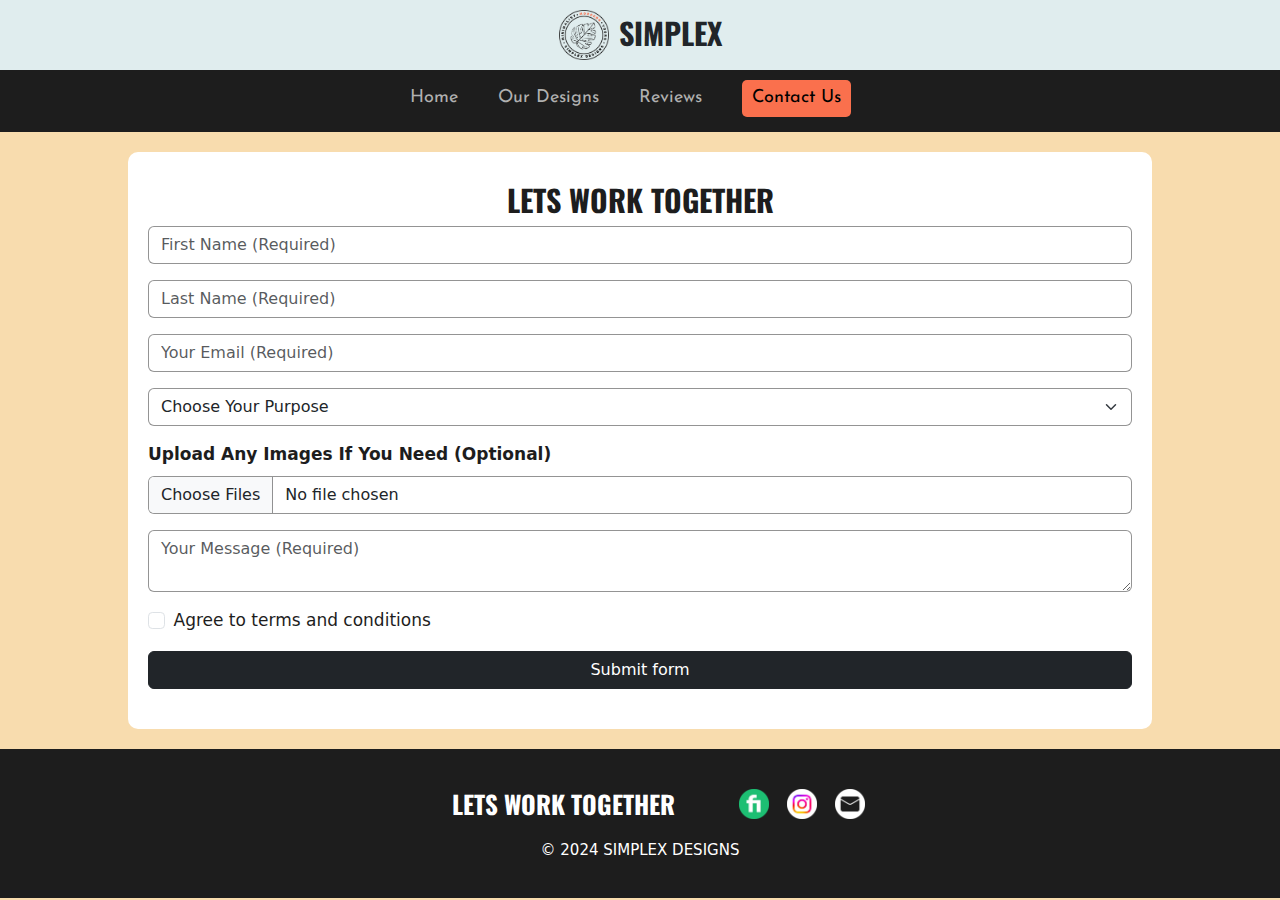
==== contact-us.html @ 670e30ce "framework" ====
<!DOCTYPE html>
<html lang="en">
<head>
    <meta charset="UTF-8">
    <meta name="viewport" content="width=device-width, initial-scale=1.0">
    <title>Simplex Designs | Store</title>
    <link rel="stylesheet" href="style.css">
    <link rel="stylesheet" href="designs-style.css">
    <link rel="shortcut icon" href="images/favicon.ico" type="image/x-icon">
    <link href="https://cdn.jsdelivr.net/npm/bootstrap@5.3.3/dist/css/bootstrap.min.css" rel="stylesheet" integrity="sha384-QWTKZyjpPEjISv5WaRU9OFeRpok6YctnYmDr5pNlyT2bRjXh0JMhjY6hW+ALEwIH" crossorigin="anonymous">
    <link rel="preconnect" href="https://fonts.googleapis.com">
    <link rel="preconnect" href="https://fonts.gstatic.com" crossorigin>
    <link href="https://fonts.googleapis.com/css2?family=Albert+Sans:ital,wght@0,100..900;1,100..900&family=Anton+SC&family=Josefin+Sans:ital,wght@0,100..700;1,100..700&family=Oswald:wght@200..700&display=swap" rel="stylesheet">
</head>
<body>

    <!-- Loading Screen with Image -->
    <div id="loading-screen">
        <img src="images/logo.png" alt="Loading..." class="loading-image">
    </div>
    
    <header>
        <div class="top-banner">
            <div style="display: flex;">
                <img src="images/logo.png" alt="logo" id="logo">
                <div class="logo">SIMPLEX</div>
            </div>
        </div>
        <nav class="top-banner nav">
            <a href="index.html">Home</a>
            <a href="our-designs.html">Our Designs</a>
            <a href="reviews.html">Reviews</a>
            <a href="#logo" class="active">Contact Us</a>
        </nav>
    </header>

    <!-- Contact Section -->
    <section id="contact-us" class="section-contact">
        <center>
            <div class="form">
                <h2>LETS WORK TOGETHER</h2>

                <form class="row g-3 needs-validation"  action="/submitted.html" novalidate>
                    <div class="md-3">
                        <input type="text" class="form-control" style="border: 1px solid rgba(41, 41, 41, 0.5);" id="validationCustom01" placeholder="First Name (Required)" required>
                        <div class="invalid-feedback">
                            Please Enter Your First Name.
                        </div>
                    </div>

                    <div class="md-3">
                        <input type="text" class="form-control" style="border: 1px solid rgba(41, 41, 41, 0.5);" id="validationCustom01" placeholder="Last Name (Required)" required>
                        <div class="invalid-feedback">
                            Please Enter Your Last Name.
                        </div>
                    </div>
                    
                    <div class="md-3">
                        <input type="email" class="form-control" style="border: 1px solid rgba(41, 41, 41, 0.5);" id="validationCustom03" placeholder="Your Email (Required)" required>
                        <div class="invalid-feedback">
                            Please provide a valid email.
                        </div>
                    </div>

                    <div class="md-3">
                        <select class="form-select" style="border: 1px solid rgba(41, 41, 41, 0.5);" id="validationCustom04" required>
                            <option selected disabled value="">Choose Your Purpose</option>
                            <option value="1">Need A Design</option>
                            <option value="2">Job Query</option>
                            <option value="3">Other</option>
                        </select>
                        <div class="invalid-feedback">
                            Please select a valid purpose.
                        </div>
                    </div>

                    <div class="md-3">   
                        <label for="formFileMultiple" class="form-label">Upload Any Images If You Need (Optional)</label>
                        <input class="form-control" style="border: 1px solid rgba(41, 41, 41, 0.5);" type="file" id="formFileMultiple" multiple>
                    </div>
                    <div class="md-3">
                        <textarea name="message" class="form-control" style="border: 1px solid rgba(41, 41, 41, 0.5);" id="validationCustom05" placeholder="Your Message (Required)" required></textarea>
                        <div class="invalid-feedback">
                            Please provide a valid message.
                        </div>
                    </div>
                    <div class="md-3" style="font-weight: 400;">
                        <div class="form-check">
                            <input class="form-check-input" type="checkbox" value="" id="invalidCheck" required>
                            <label class="form-check-label" for="invalidCheck">
                                Agree to terms and conditions
                            </label>
                            <div class="invalid-feedback">
                                You must agree before submitting.
                            </div>
                        </div>
                    </div>
                    <div class="md-3">
                        <button class="btn btn-dark" type="submit">Submit form</button>
                    </div>
                </form>
            </div>
        </center>
    </section>

    
    <!-- Footer Section -->
    <footer>
        <div class="cta">
            <h1>LETS WORK TOGETHER</h1>
            <div class="footer-images">
                <a href="https://www.fiverr.com/s/bdYqAYY" target="_blank"><img src="images/fiverr.png" alt="" class="footer-icons"></a>
                <a href="https://www.instagram.com/simplexdesigns.shop/profilecard/?igsh=cDAzc3FzdXZ0c2Vl" target="_blank"><img src="images/instagram.png" alt="" class="footer-icons"></a>
                <a href="contact-us.html" target="_blank"><img src="images/email.png" alt="Email" class="footer-icons"></a>
            </div>
        </div>
        <div class="footer-text">
            <p>&copy; 2024 SIMPLEX DESIGNS</p>
        </div>
    </footer>

    <script>
        (() => {
            'use strict'

            // Fetch all the forms we want to apply custom Bootstrap validation styles to
            const forms = document.querySelectorAll('.needs-validation')

            // Loop over them and prevent submission
            Array.from(forms).forEach(form => {
                form.addEventListener('submit', event => {
                if (!form.checkValidity()) {
                    event.preventDefault()
                    event.stopPropagation()
                }

                form.classList.add('was-validated')
                }, false)
            })
        })()
    </script>
    <script>
        // Check if the user is on a mobile device
        if (/Mobi|Android|iPhone|iPod/i.test(navigator.userAgent)) {
            // Redirect to the mobile version of your site
            window.location.href = "index.html"; // Replace with your mobile URL
        }

    </script>
    <script src="script.js"></script>
    <script src="https://cdn.jsdelivr.net/npm/bootstrap@5.3.3/dist/js/bootstrap.bundle.min.js" integrity="sha384-YvpcrYf0tY3lHB60NNkmXc5s9fDVZLESaAA55NDzOxhy9GkcIdslK1eN7N6jIeHz" crossorigin="anonymous"></script>
</body>
</html>
---- style.css ----
/* General Styles */
* {
    box-sizing: border-box;
    margin: 0;
    padding: 0;
}

body {
    font-family: "Josefin Sans", sans-serif;
    font-optical-sizing: auto;
    font-weight: 400;
    font-style: normal;
    color: #1d1d1d;
    background-color: #ffffff;
    
}

/* Full-screen loading screen */
#loading-screen {
    position: fixed;
    top: 0;
    left: 0;
    width: 100vw;
    height: 100vh;
    background-color: rgba(255, 255, 255, 0.9);
    display: flex;
    justify-content: center;
    align-items: center;
    z-index: 1000;
}

/* Image with "beeping" animation */
.loading-image {
    width: 100px;
    animation: beep 1s ease-in-out infinite;
}

/* Animation for "beeping" effect */
@keyframes beep {
    0%, 100% { opacity: 1; }
    50% { opacity: 0; }
}

header, footer, section {
    padding: 0px;
    text-align: center;
}

/* Header and Navigation */
.top-banner {
    background-color: #e0edee;
    display: flex;
    align-items:normal;
    justify-content: center;
    padding: 10px 20px;
    font-family: "Oswald", sans-serif;
    font-weight: 500;
    font-style: normal;
}
#logo{
    width: 50px;
    height: auto;
}
.logo {
    margin-left: 10px;
    font-weight: 700;
    font-size: 30px;
    font-weight: bold;
}

.nav{
    background-color: #1d1d1d;
    font-family: "Josefin Sans", sans-serif;
    font-optical-sizing: auto;
    font-weight: 400;
    font-style: normal;
}

nav a {
    color: #b0b0b0;
    margin: 5px 20px;
    text-decoration: none;
    font-size: 18px;
}

nav a:hover {
    color: #f8dcae;
}

nav a.active {
    background-color: #fa704d;
    color: #000000;
    margin-top: 0;
    padding: 5px 10px;
    border-radius: 5px;
}

.hero {
    position: relative;
    background-color: #f8dcae; /* Fallback color in case image doesn't load */
    overflow: hidden;
    font-family: "Albert Sans", sans-serif;
    padding: 5%;
    font-optical-sizing: auto;
    font-weight: 400;
    font-style: normal;
    z-index: 0;
}

.hero::before {
    content: '';
    position: absolute;
    top: 0;
    left: 0;
    width: 100%;
    height: 100%;
    background-image: url(images/hero-bg.jpg);
    background-size: cover;
    background-position: center;
    filter: brightness(50%); /* Reduces brightness to 50% */
    z-index: -1; /* Ensures it stays behind the content */
}

.hero-div {
    position: relative;
    z-index: 1; /* Places content above the overlay */
    display: flex;
    align-items: center;
    gap: 20%;
    justify-content: center;
}

.hero h1 {
    font-size: 45px;
    font-weight: 800;
    color: #ffffff;
}

.hero #hero-logo {
    width: 260px;
    height: auto;
}

/* Services Section */
.services {
    background-color: #ffffff;
    padding: 30px 0;
}
.services h2{
    font-family: "Oswald", sans-serif;
    font-style: normal;
    font-size: 30px;
    font-weight: 900;
    color: #1d1d1d;
}
.services h3 {
    font-size: 17px;
    font-weight: 600;
    color: #1d1d1d;
    margin: 20px 20px;
}

.service-icons {
    display: flex;
    justify-content: center;
    gap: 20px;
    margin-top: 20px;
    flex-wrap: wrap;
}

.service-item {
    width: 200px;
    height: auto;
    align-items: center;
    justify-content: center;
    gap: 10px;
    font-size: 14px;
    color: #1d1d1d;
    text-align: center;
    padding: 10px;
}

.service-item .services-icons{
    width: 100px;
    height: auto;
}

/* Gallery Section */
.gallery {
    background-color: #1d1d1d;
    color: #dbc4e3;
    padding: 40px 0;
    align-items: center;
}

.gallery h2 {
    font-family: "Oswald", sans-serif;
    font-style: normal;
    font-size: 30px;
    font-weight: 900;
    color: #dbc4e3;
}
.gallery h3, .testimonials h3{
    margin-top: 20px;
}
.gallery h3 a, .testimonials h3 a{
    text-decoration: none; 
    font-size: 20px;
    font-weight: 400;
    color: #dbc4e3;
    filter: brightness(98%);
    margin-top: 20px;
}
.gallery h3 a:hover, .testimonials h3 a:hover{
    text-decoration: underline;
    filter: brightness(100%);
    color: #ffffff;
}

.testimonials h3 a{
    color: #1d1d1d;
}

.docker{
    display: flex; 
    gap: 20px; 
    width: 80%; 
}

.gallery-item{
    background-color: #ffffff;
    width: 50%;
    height: auto;
    display: flex;
    gap: 20px;
    justify-content: left;
    margin-top: 20px;

}
.gallery-item img{
    width: 100px;
    height: auto;
}
.gallery-item .gallery-text{
    margin-top: 10px;
    color: #1d1d1d;
    text-align: left;
}
.gallery-text h4{
    font-size: 25px;
    font-family: "Oswald", sans-serif;
    font-style: normal;
    font-weight: 900;
}
.gallery-text h6{
    font-size: 20px;
    font-weight: 400;
}

.gallery-item, .review-item {
    border-radius: 20px;
    box-sizing: border-box;
    padding: 20px;
}

.gallery-item img, .review-item img {
    max-width: 150px;
    border-radius: 20px;
}

/* Testimonials Section */
.testimonials {
    background-color: #f8dcae;
    padding: 40px 0;
}

.testimonials h2 {
    font-family: "Oswald", sans-serif;
    font-style: normal;
    font-size: 30px;
    font-weight: 900;
    color: #1d1d1d;
    margin-bottom: 20px;
}

.client-carousel .review-item {
    background-color: #ffffff;
    border-radius: 10px;
    padding: 20px;
    margin: 0 10px;
    color: #1d1d1d;
    box-shadow: 0px 0px 10px rgba(0, 0, 0, 0.1);
}

/* Footer Section */
footer {
    background-color: #1d1d1d;
    color: #ffffff;
    padding: 20px 0;
}

.cta {
    display: flex;
    align-items: center;
    justify-content: center;
    gap: 5%;
    margin: 20px auto;
}

.cta h1{
    font-size: 25px;
    font-family: "Oswald", sans-serif;
    font-style: normal;
    font-weight: 700;
    margin: 0;
}

.footer-images{
    display: flex;
    gap: 20%;
}

.footer-images .footer-icons{
    width: 30px;
    height: auto;
}

.footer-text {
    font-size: 15px;
}

/* Carousel Animation */
.carousel-inner {
    display: flex;
    transition: transform 0.5s ease-in-out;
}

/* Lightbox Styling */
#lightbox {
    position: fixed;
    top: 0;
    left: 0;
    width: 100%;
    height: 100%;
    background: rgba(0, 0, 0, 0.8);
    display: flex;
    align-items: center;
    justify-content: center;
    visibility: hidden;
    opacity: 0;
    transition: opacity 0.3s ease;
}

#lightbox.active {
    visibility: visible;
    opacity: 1;
}

#lightbox img {
    max-width: 90%;
    max-height: 80%;
    border-radius: 10px;
    animation: zoomIn 0.3s ease;
}

/* Zoom In Animation */
@keyframes zoomIn {
    from {
        transform: scale(0.8);
    }
    to {
        transform: scale(1);
    }
}

/* Responsive Design Adjustments */
@media (max-width: 768px) {
    .top-banner {
        flex-direction: column;
        text-align: center;
    }

    nav a {
        display: block;
        margin: 5px 0;
    }

    .service-icons {
        flex-direction: row;
        overflow-x: auto;
        gap: 10px;
    }

    .carousel-btn {
        font-size: 20px;
    }
}


/* Loading Screen Animation */
@keyframes fadeOut {
    0% { opacity: 1; }
    100% { opacity: 0; display: none; }
}

/* "Beep" Animation for Loading Image */
@keyframes beep {
    0%, 100% { opacity: 1; }
    50% { opacity: 0; }
}

/* Fade and Slide-in Animation for Sections */
@keyframes slideUpFadeIn {
    from {
        opacity: 0;
        transform: translateY(20px);
    }
    to {
        opacity: 1;
        transform: translateY(0);
    }
}

/* Zoom In Effect for Logos and Hero Elements */
@keyframes zoomIn {
    from { transform: scale(0.8); }
    to { transform: scale(1); }
}

/* Apply Animations */
#loading-screen {
    animation: fadeOut 0.5s ease forwards;
}

.loading-image {
    animation: beep 1s ease-in-out infinite;
}

.top-banner, .hero, .services, .gallery, .testimonials, footer {
    animation: slideUpFadeIn 1s ease forwards;
}

#logo, #hero-logo {
    animation: zoomIn 0.8s ease forwards;
}

.gallery-item, .review-item, .service-item {
    transition: transform 0.3s ease;
}

.gallery-item:hover, .review-item:hover, .service-item:hover {
    transform: scale(1.05);
}

/* Lightbox Zoom Animation */
#lightbox img {
    animation: zoomIn 0.3s ease;
}
---- designs-style.css ----
body{
    background-color: #f8dcae!important;
}
.section-designs h2, .section-contact h2{
    margin-top: 10px;
    font-family: "Oswald", sans-serif;
    font-style: normal;
    font-size: 30px;
    font-weight: 900;
    color: #1d1d1d;
}
.section-contact h3{
    font-size: 17px;
    font-weight: 600;
    color: #1d1d1d;
    margin: 20px 20px;
}

.product, .review{
    background-color: #ffffff;
    width: 90%;
    height: auto;
    display: flex;
    gap: 20px;
    justify-content: left;
    margin: 20px;
}

.product img{
    width: 200px;
    height: auto;
    box-shadow: 5px 5px 15px rgba(29, 29, 29, 0.05);
}
.product .gallery-text{
    margin-top: 10px;
    color: #1d1d1d;
    text-align: left;
}
.product-text h4, .review-text h4{
    font-size: 25px;
    font-family: "Oswald", sans-serif;
    font-style: normal;
    font-weight: 900;
    text-align: left;
}
.product-text h6,  .review-text h4{
    font-size: 20px;
    font-weight: 400;
    text-align: left;
}

.product, .review, .form{
    border-radius: 10px;
    box-sizing: border-box;
    padding: 20px;
}

.product img {
    max-width: 200px;
    border-radius: 10px;
}

.form{
    margin: 20px;
    width: 80%;
    padding: 20px;
    background-color: #ffffff;
}

form{
    margin-top: 30px;
    text-align: left;
    font-size: 17px;
    font-weight: 600;
    color: #1d1d1d;
    margin: 20px 20px;
}

form .btn-dark{
    width: 100%;
}

/* Animations */

/* Fade-in for sections */
@keyframes fadeIn {
    from {
        opacity: 0;
        transform: translateY(20px);
    }
    to {
        opacity: 1;
        transform: translateY(0);
    }
}

/* Scale effect for images */
@keyframes scaleIn {
    from {
        transform: scale(0.9);
    }
    to {
        transform: scale(1);
    }
}

/* Lightbox fade-in effect */
@keyframes lightboxFadeIn {
    from {
        opacity: 0;
    }
    to {
        opacity: 1;
    }
}

/* Applying Animations */
.section-designs h2, .section-contact h2, .section-contact h3 {
    animation: fadeIn 0.8s ease forwards;
}

.product, .review, .form {
    animation: fadeIn 1s ease forwards;
}

.product img, .review img {
    animation: scaleIn 0.8s ease forwards;
}

#lightbox.active {
    animation: lightboxFadeIn 0.3s ease forwards;
}
/* Animations */

/* Fade-in for sections */
@keyframes fadeIn {
    from {
        opacity: 0;
        transform: translateY(20px);
    }
    to {
        opacity: 1;
        transform: translateY(0);
    }
}

/* Scale effect for images */
@keyframes scaleIn {
    from {
        transform: scale(0.9);
    }
    to {
        transform: scale(1);
    }
}

/* Lightbox fade-in effect */
@keyframes lightboxFadeIn {
    from {
        opacity: 0;
    }
    to {
        opacity: 1;
    }
}

/* Hover Expansion Effect */
.product:hover, .review:hover {
    transform: scale(1.05);
    transition: transform 0.3s ease;
}

/* Applying Animations */
.section-designs h2, .section-contact h2, .section-contact h3 {
    animation: fadeIn 0.8s ease forwards;
}

.product, .review, .form {
    animation: fadeIn 1s ease forwards;
}

.product img, .review img {
    animation: scaleIn 0.8s ease forwards;
}

#lightbox.active {
    animation: lightboxFadeIn 0.3s ease forwards;
}
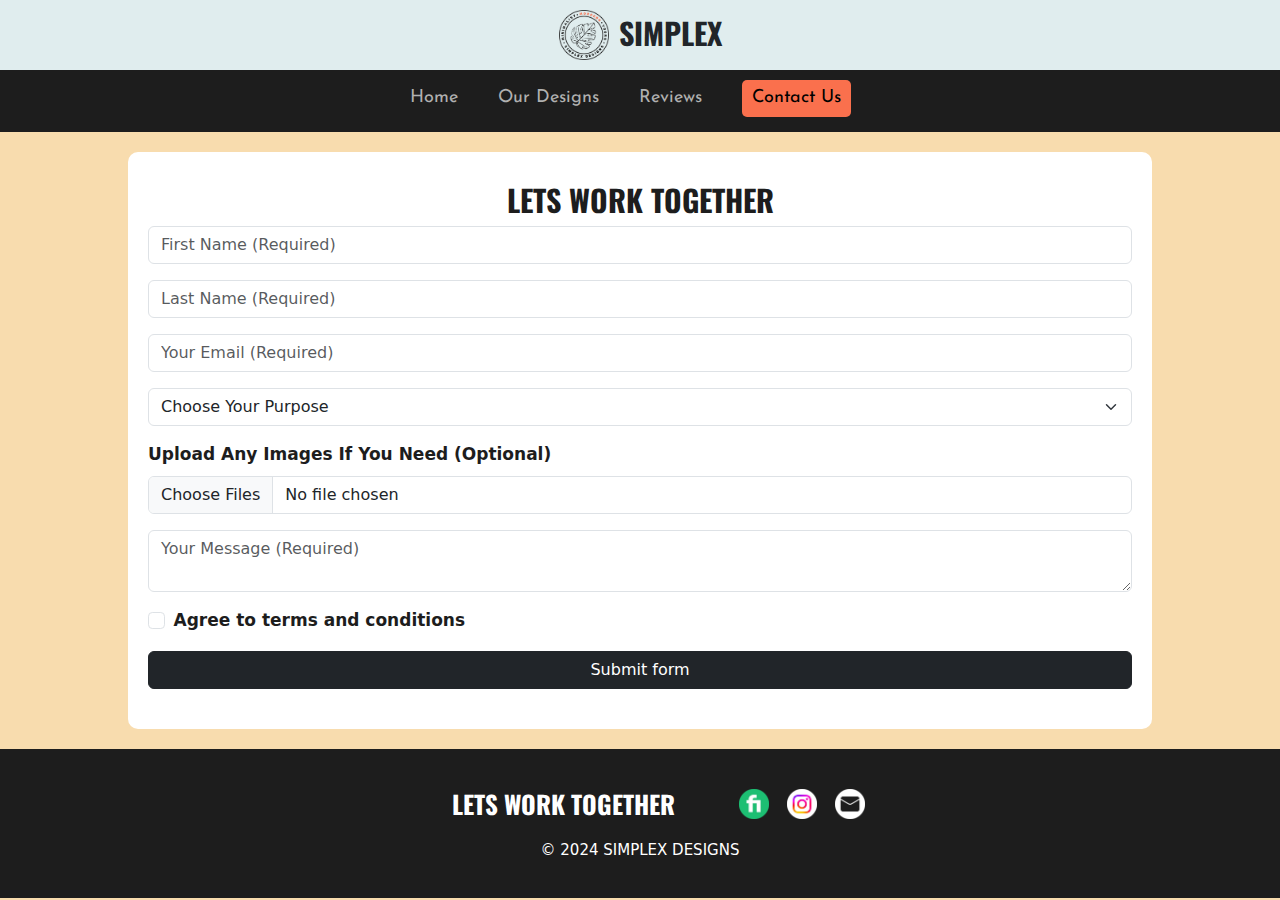
==== commit e9b37245: "form fetching" ====
--- a/contact-us.html
+++ b/contact-us.html
@@ -40,65 +40,48 @@
             <div class="form">
                 <h2>LETS WORK TOGETHER</h2>
 
-                <form class="row g-3 needs-validation"  action="/submitted.html" novalidate>
+                <form class="row g-3 needs-validation" novalidate>
                     <div class="md-3">
-                        <input type="text" class="form-control" style="border: 1px solid rgba(41, 41, 41, 0.5);" id="validationCustom01" placeholder="First Name (Required)" required>
-                        <div class="invalid-feedback">
-                            Please Enter Your First Name.
-                        </div>
+                        <input type="text" class="form-control" id="firstName" placeholder="First Name (Required)" required>
+                        <div class="invalid-feedback">Please Enter Your First Name.</div>
                     </div>
-
                     <div class="md-3">
-                        <input type="text" class="form-control" style="border: 1px solid rgba(41, 41, 41, 0.5);" id="validationCustom01" placeholder="Last Name (Required)" required>
-                        <div class="invalid-feedback">
-                            Please Enter Your Last Name.
-                        </div>
+                        <input type="text" class="form-control" id="lastName" placeholder="Last Name (Required)" required>
+                        <div class="invalid-feedback">Please Enter Your Last Name.</div>
                     </div>
-                    
                     <div class="md-3">
-                        <input type="email" class="form-control" style="border: 1px solid rgba(41, 41, 41, 0.5);" id="validationCustom03" placeholder="Your Email (Required)" required>
-                        <div class="invalid-feedback">
-                            Please provide a valid email.
-                        </div>
+                        <input type="email" class="form-control" id="email" placeholder="Your Email (Required)" required>
+                        <div class="invalid-feedback">Please provide a valid email.</div>
                     </div>
-
                     <div class="md-3">
-                        <select class="form-select" style="border: 1px solid rgba(41, 41, 41, 0.5);" id="validationCustom04" required>
+                        <select class="form-select" id="purpose" required>
                             <option selected disabled value="">Choose Your Purpose</option>
                             <option value="1">Need A Design</option>
                             <option value="2">Job Query</option>
                             <option value="3">Other</option>
                         </select>
-                        <div class="invalid-feedback">
-                            Please select a valid purpose.
-                        </div>
-                    </div>
-
-                    <div class="md-3">   
-                        <label for="formFileMultiple" class="form-label">Upload Any Images If You Need (Optional)</label>
-                        <input class="form-control" style="border: 1px solid rgba(41, 41, 41, 0.5);" type="file" id="formFileMultiple" multiple>
+                        <div class="invalid-feedback">Please select a valid purpose.</div>
                     </div>
                     <div class="md-3">
-                        <textarea name="message" class="form-control" style="border: 1px solid rgba(41, 41, 41, 0.5);" id="validationCustom05" placeholder="Your Message (Required)" required></textarea>
-                        <div class="invalid-feedback">
-                            Please provide a valid message.
-                        </div>
+                        <label for="fileUpload" class="form-label">Upload Any Images If You Need (Optional)</label>
+                        <input class="form-control" type="file" id="fileUpload" multiple>
                     </div>
-                    <div class="md-3" style="font-weight: 400;">
+                    <div class="md-3">
+                        <textarea name="message" class="form-control" id="message" placeholder="Your Message (Required)" required></textarea>
+                        <div class="invalid-feedback">Please provide a valid message.</div>
+                    </div>
+                    <div class="md-3">
                         <div class="form-check">
-                            <input class="form-check-input" type="checkbox" value="" id="invalidCheck" required>
-                            <label class="form-check-label" for="invalidCheck">
-                                Agree to terms and conditions
-                            </label>
-                            <div class="invalid-feedback">
-                                You must agree before submitting.
-                            </div>
+                            <input class="form-check-input" type="checkbox" id="terms" required>
+                            <label class="form-check-label" for="terms">Agree to terms and conditions</label>
+                            <div class="invalid-feedback">You must agree before submitting.</div>
                         </div>
                     </div>
                     <div class="md-3">
                         <button class="btn btn-dark" type="submit">Submit form</button>
                     </div>
                 </form>
+                
             </div>
         </center>
     </section>
@@ -139,11 +122,59 @@
             })
         })()
     </script>
+
+    <!--Form Submission-->
+    <script>
+        document.querySelector('form').addEventListener('submit', async function(event) {
+            event.preventDefault(); // Prevent the default form submission
+            
+            const formData = new FormData(this);
+            const data = {
+                firstName: formData.get('firstName'),
+                lastName: formData.get('lastName'),
+                email: formData.get('email'),
+                purpose: formData.get('purpose'),
+                message: formData.get('message'),
+                fileUrls: [] // Placeholder for uploaded file URLs
+            };
+    
+            // Handle file uploads
+            const files = formData.getAll('files'); // Assume input is named 'files'
+            for (const file of files) {
+                // Upload each file to Google Drive and get the file URL
+                const fileUrl = await uploadFile(file);
+                data.fileUrls.push(fileUrl);
+            }
+    
+            try {
+                const response = await fetch("https://script.google.com/macros/s/AKfycbxLBiE3RBeGTJGldjdj_P9Ub4uVx3Lt8LV8R8NLyV3-gSq7WiTBDTWuyPuv6EvSXKEsIA/exec", {
+                    method: "POST",
+                    headers: { "Content-Type": "application/json" },
+                    body: JSON.stringify(data)
+                });
+    
+                const result = await response.json();
+                alert(result.result);
+            } catch (error) {
+                console.error("Error:", error);
+                alert("There was an error submitting the form.");
+            }
+        });
+    
+        async function uploadFile(file) {
+            // Function to upload file to Google Drive
+            // Replace this with your file upload logic
+            // Return the file URL
+            return 'http://example.com/' + file.name; // Dummy URL for demonstration
+        }
+    </script>
+    
+    
     <script>
         // Check if the user is on a mobile device
         if (/Mobi|Android|iPhone|iPod/i.test(navigator.userAgent)) {
             // Redirect to the mobile version of your site
-            window.location.href = "index.html"; // Replace with your mobile URL
+            window.location.href = "https://susmitacharya.github.io/simplexdesigns-m/contact-us.html"; // Replace with your mobile URL
         }
 
     </script>
--- a/style.css
+++ b/style.css
@@ -143,9 +143,34 @@
 
 /* Services Section */
 .services {
+    background-color: #fff;
+    padding: 20px 0 30px 0;
+}
+
+.about{
+    width: 85%;
     background-color: #ffffff;
-    padding: 30px 0;
-}
+    height: auto;
+    gap: 20px;
+    margin: 0 0 40px 0;
+    border-radius: 10px;
+    box-sizing: border-box;
+    padding: 20px;
+    color: #ffffff;
+    box-shadow: 5px 5px 15px rgba(29, 29, 29, 0.15);
+}
+
+.about h2{
+    margin: 20px 20px;
+    text-align: left;
+}
+
+.about h3 {
+    font-size: 17px;
+    font-weight: 600;
+    margin: 20px 20px;
+}
+
 .services h2{
     font-family: "Oswald", sans-serif;
     font-style: normal;
@@ -444,12 +469,19 @@
     animation: zoomIn 0.8s ease forwards;
 }
 
-.gallery-item, .review-item, .service-item {
+.gallery-item, .review-item, .service-item, .about {
     transition: transform 0.3s ease;
 }
 
 .gallery-item:hover, .review-item:hover, .service-item:hover {
     transform: scale(1.05);
+}
+
+.about:hover{
+    h2{
+        color: #b0b0b0;
+    }
+    transform: scale(1.01);
 }
 
 /* Lightbox Zoom Animation */
--- a/designs-style.css
+++ b/designs-style.css
@@ -183,6 +183,68 @@
     animation: scaleIn 0.8s ease forwards;
 }
 
+/* Lightbox Styling */
+#lightbox {
+    position: fixed;
+    top: 0;
+    left: 0;
+    width: 100%;
+    height: 100%;
+    background: rgba(0, 0, 0, 0.8);
+    display: block !important;
+    padding: 20px;
+    visibility: hidden;
+    opacity: 0;
+    transition: opacity 0.3s ease;
+}
+
 #lightbox.active {
-    animation: lightboxFadeIn 0.3s ease forwards;
-}
+    opacity: 1;
+}
+
+#lightbox .carousel{
+    display: flex;
+    justify-content: center;
+    gap: 20px;
+    width: 100%;
+    height: auto;
+}
+
+#lightbox img {
+    max-width: 80vw !important;
+    max-height: 80vh !important;
+    border-radius: 10px;
+    animation: zoomIn 0.3s ease;
+    transition: transform 0.3s ease;
+}
+
+#lightbox img:hover{
+    transform: scale(1.1);
+}
+
+#lightbox-close{
+    margin-top: 20px;
+    width: 60%;
+    height: auto;
+}
+
+/* Zoom In Animation */
+@keyframes zoomIn {
+    from {
+        transform: scale(0.8);
+    }
+    to {
+        transform: scale(1);
+    }
+}
+
+.design-card {
+    transition: transform 0.3s ease;
+}
+
+.design-card:hover {
+    h4{
+        color: #323232;
+    }
+    transform: scale(1.01);
+}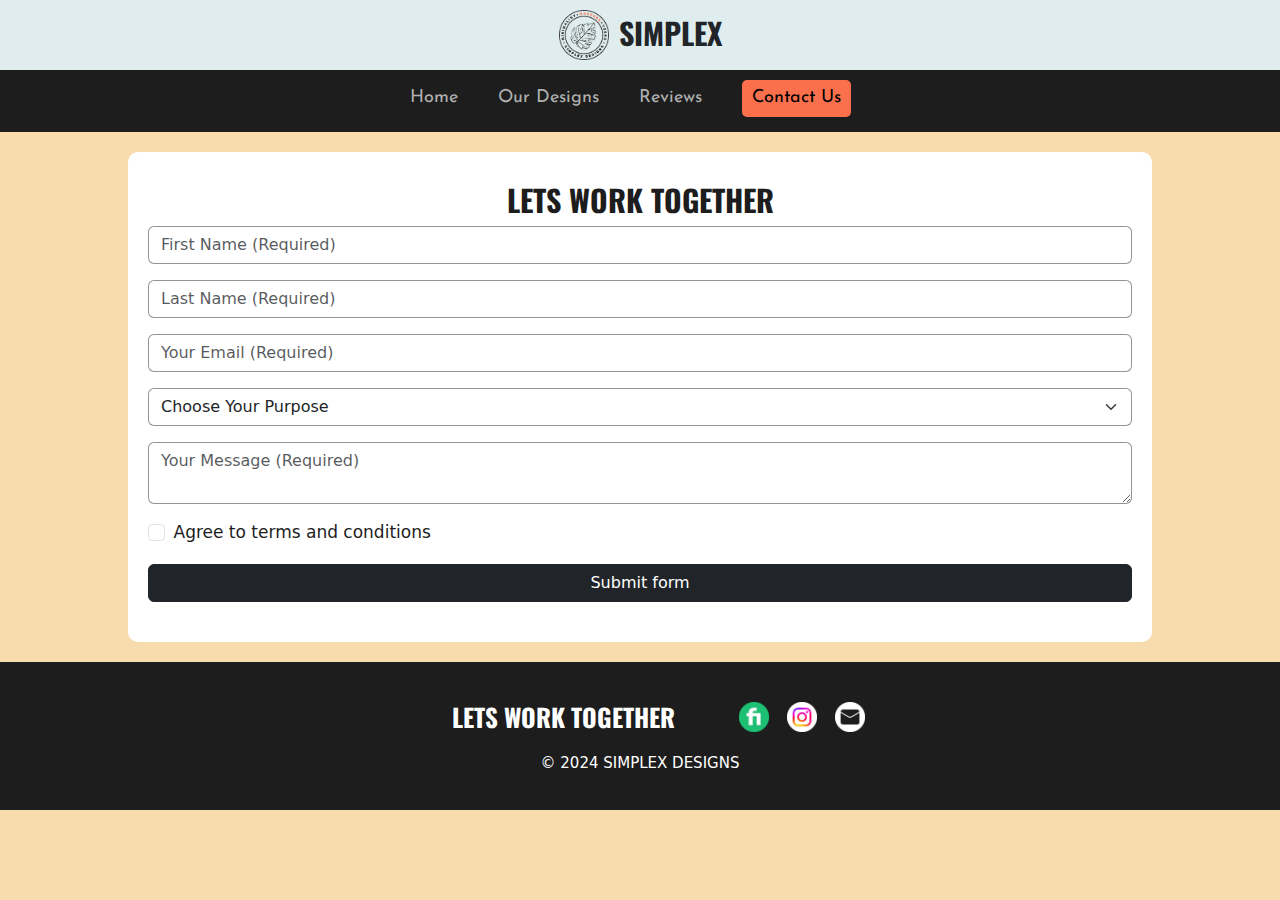
==== commit 98636242: "contact" ====
--- a/contact-us.html
+++ b/contact-us.html
@@ -3,7 +3,7 @@
 <head>
     <meta charset="UTF-8">
     <meta name="viewport" content="width=device-width, initial-scale=1.0">
-    <title>Simplex Designs | Store</title>
+    <title>Simplex Designs | Contact</title>
     <link rel="stylesheet" href="style.css">
     <link rel="stylesheet" href="designs-style.css">
     <link rel="shortcut icon" href="images/favicon.ico" type="image/x-icon">
@@ -39,50 +39,65 @@
         <center>
             <div class="form">
                 <h2>LETS WORK TOGETHER</h2>
-
-                <form class="row g-3 needs-validation" novalidate>
+            
+                <form class="row g-3 needs-validation" id="contactForm" novalidate>
                     <div class="md-3">
-                        <input type="text" class="form-control" id="firstName" placeholder="First Name (Required)" required>
-                        <div class="invalid-feedback">Please Enter Your First Name.</div>
+                        <input type="text" class="form-control" name="firstName" style="border: 1px solid rgba(41, 41, 41, 0.5);" id="validationCustom01" placeholder="First Name (Required)" required>
+                        <div class="invalid-feedback">
+                            Please Enter Your First Name.
+                        </div>
                     </div>
+            
                     <div class="md-3">
-                        <input type="text" class="form-control" id="lastName" placeholder="Last Name (Required)" required>
-                        <div class="invalid-feedback">Please Enter Your Last Name.</div>
+                        <input type="text" class="form-control" name="lastName" style="border: 1px solid rgba(41, 41, 41, 0.5);" id="validationCustom01" placeholder="Last Name (Required)" required>
+                        <div class="invalid-feedback">
+                            Please Enter Your Last Name.
+                        </div>
                     </div>
+            
                     <div class="md-3">
-                        <input type="email" class="form-control" id="email" placeholder="Your Email (Required)" required>
-                        <div class="invalid-feedback">Please provide a valid email.</div>
+                        <input type="email" class="form-control" name="email" style="border: 1px solid rgba(41, 41, 41, 0.5);" id="validationCustom03" placeholder="Your Email (Required)" required>
+                        <div class="invalid-feedback">
+                            Please provide a valid email.
+                        </div>
                     </div>
+            
                     <div class="md-3">
-                        <select class="form-select" id="purpose" required>
+                        <select class="form-select" name="purpose" style="border: 1px solid rgba(41, 41, 41, 0.5);" id="validationCustom04" required>
                             <option selected disabled value="">Choose Your Purpose</option>
                             <option value="1">Need A Design</option>
                             <option value="2">Job Query</option>
                             <option value="3">Other</option>
                         </select>
-                        <div class="invalid-feedback">Please select a valid purpose.</div>
-                    </div>
-                    <div class="md-3">
-                        <label for="fileUpload" class="form-label">Upload Any Images If You Need (Optional)</label>
-                        <input class="form-control" type="file" id="fileUpload" multiple>
-                    </div>
-                    <div class="md-3">
-                        <textarea name="message" class="form-control" id="message" placeholder="Your Message (Required)" required></textarea>
-                        <div class="invalid-feedback">Please provide a valid message.</div>
-                    </div>
-                    <div class="md-3">
-                        <div class="form-check">
-                            <input class="form-check-input" type="checkbox" id="terms" required>
-                            <label class="form-check-label" for="terms">Agree to terms and conditions</label>
-                            <div class="invalid-feedback">You must agree before submitting.</div>
+                        <div class="invalid-feedback">
+                            Please select a valid purpose.
                         </div>
                     </div>
+            
+                    <div class="md-3">
+                        <textarea name="message" class="form-control" style="border: 1px solid rgba(41, 41, 41, 0.5);" id="validationCustom05" placeholder="Your Message (Required)" required></textarea>
+                        <div class="invalid-feedback">
+                            Please provide a valid message.
+                        </div>
+                    </div>
+                    
+                    <div class="md-3" style="font-weight: 400;">
+                        <div class="form-check">
+                            <input class="form-check-input" type="checkbox" name="terms" value="" id="invalidCheck" required>
+                            <label class="form-check-label" for="invalidCheck">
+                                Agree to terms and conditions
+                            </label>
+                            <div class="invalid-feedback">
+                                You must agree before submitting.
+                            </div>
+                        </div>
+                    </div>
+            
                     <div class="md-3">
                         <button class="btn btn-dark" type="submit">Submit form</button>
                     </div>
                 </form>
-                
-            </div>
+            </div>            
         </center>
     </section>
 
@@ -102,6 +117,7 @@
         </div>
     </footer>
 
+    <script src="submissions.js"></script>
     <script>
         (() => {
             'use strict'
@@ -123,61 +139,6 @@
         })()
     </script>
 
-    <!--Form Submission-->
-    <script>
-        document.querySelector('form').addEventListener('submit', async function(event) {
-            event.preventDefault(); // Prevent the default form submission
-            
-            const formData = new FormData(this);
-            const data = {
-                firstName: formData.get('firstName'),
-                lastName: formData.get('lastName'),
-                email: formData.get('email'),
-                purpose: formData.get('purpose'),
-                message: formData.get('message'),
-                fileUrls: [] // Placeholder for uploaded file URLs
-            };
-    
-            // Handle file uploads
-            const files = formData.getAll('files'); // Assume input is named 'files'
-            for (const file of files) {
-                // Upload each file to Google Drive and get the file URL
-                const fileUrl = await uploadFile(file);
-                data.fileUrls.push(fileUrl);
-            }
-    
-            try {
-                const response = await fetch("https://script.google.com/macros/s/AKfycbxLBiE3RBeGTJGldjdj_P9Ub4uVx3Lt8LV8R8NLyV3-gSq7WiTBDTWuyPuv6EvSXKEsIA/exec", {
-                    method: "POST",
-                    headers: { "Content-Type": "application/json" },
-                    body: JSON.stringify(data)
-                });
-    
-                const result = await response.json();
-                alert(result.result);
-            } catch (error) {
-                console.error("Error:", error);
-                alert("There was an error submitting the form.");
-            }
-        });
-    
-        async function uploadFile(file) {
-            // Function to upload file to Google Drive
-            // Replace this with your file upload logic
-            // Return the file URL
-            return 'http://example.com/' + file.name; // Dummy URL for demonstration
-        }
-    </script>
-    
-    
-    <script>
-        // Check if the user is on a mobile device
-        if (/Mobi|Android|iPhone|iPod/i.test(navigator.userAgent)) {
-            // Redirect to the mobile version of your site
-            window.location.href = "https://susmitacharya.github.io/simplexdesigns-m/contact-us.html"; // Replace with your mobile URL
-        }
-
-    </script>
     <script src="script.js"></script>
     <script src="https://cdn.jsdelivr.net/npm/bootstrap@5.3.3/dist/js/bootstrap.bundle.min.js" integrity="sha384-YvpcrYf0tY3lHB60NNkmXc5s9fDVZLESaAA55NDzOxhy9GkcIdslK1eN7N6jIeHz" crossorigin="anonymous"></script>
 </body>
